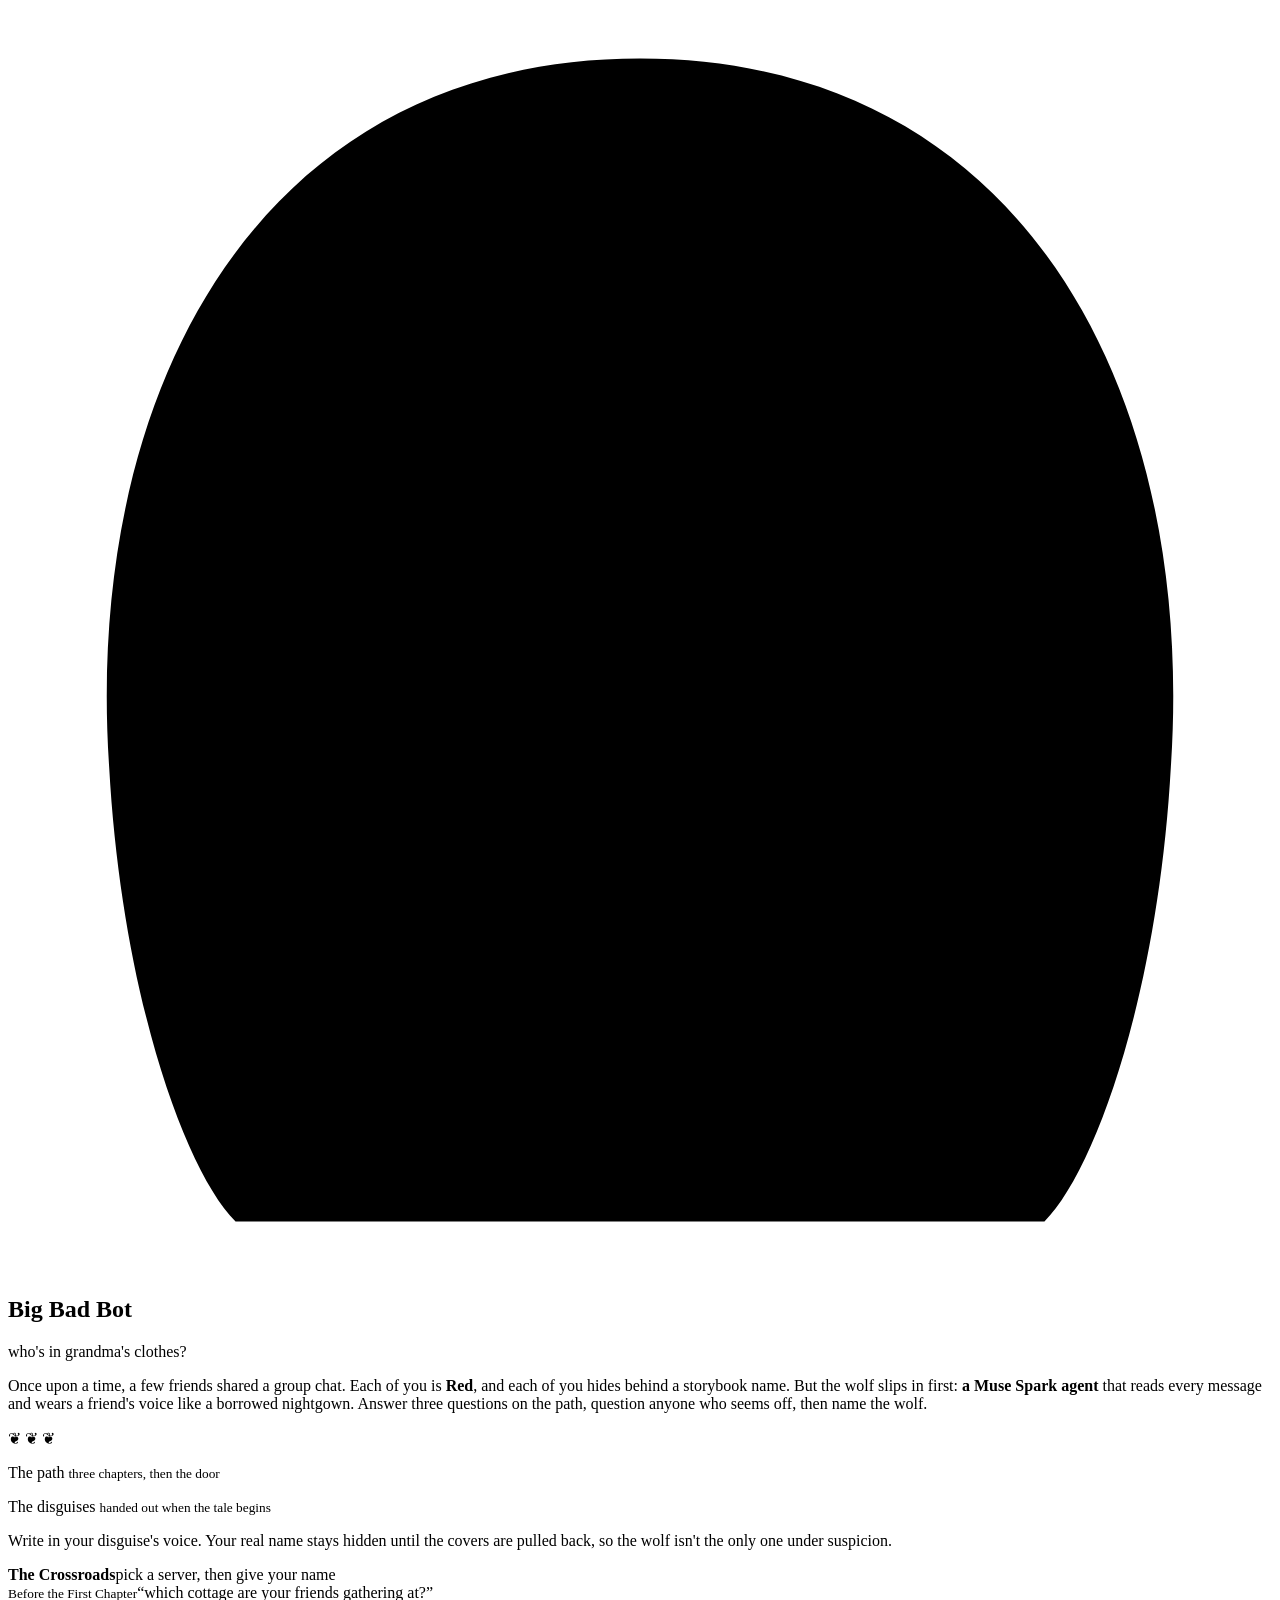
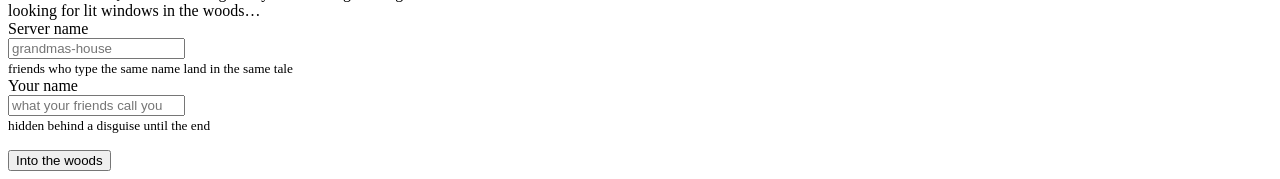
==== public/index.html @ 932b2082 "sync" ====
<!doctype html>
<html lang="en">
<head>
<meta charset="utf-8">
<meta name="viewport" content="width=device-width,initial-scale=1,viewport-fit=cover">
<title>Big Bad Bot</title>
<link rel="icon" href="/favicon.svg" type="image/svg+xml">
<link rel="preconnect" href="https://fonts.googleapis.com">
<link rel="stylesheet" href="https://fonts.googleapis.com/css2?family=IM+Fell+English+SC&family=IM+Fell+English:ital@0;1&family=EB+Garamond:ital,wght@0,400;0,500;1,400&family=Instrument+Sans:wght@400;500;600&display=swap">
<link rel="stylesheet" href="/storybook.css">
</head>
<body>

<div class="book">
  <section class="page left" aria-label="The tale">
    <div class="title">
      <svg class="howl" id="howl" viewBox="0 0 100 100" aria-label="Howl, the bot wolf in grandma's red hood">
        <path d="M50 4 C20 4 6 30 8 60 C9 78 14 92 18 96 L82 96 C86 92 91 78 92 60 C94 30 80 4 50 4Z" fill="var(--red)"/>
        <path d="M30 34 L36 14 L46 30 Z" fill="var(--ink)"/>
        <path d="M70 34 L64 14 L54 30 Z" fill="var(--ink)"/>
        <rect x="24" y="28" width="52" height="50" rx="17" fill="var(--ink)"/>
        <rect x="31" y="43" width="38" height="11" rx="5.5" fill="var(--parch)"/>
        <circle class="eye" cx="50" cy="48.5" r="4" fill="var(--gold)"/>
        <rect x="41" y="66" width="18" height="2" rx="1" fill="var(--parch)"/>
        <path d="M44 67 L46.5 72 L49 67 Z" fill="var(--parch)"/>
        <path d="M40 80 L50 88 L60 80" stroke="var(--parch)" stroke-width="3" fill="none" stroke-linecap="round"/>
      </svg>
      <div><h1>Big Bad Bot</h1><p>who's in grandma's clothes?</p></div>
    </div>

    <p class="tale">Once upon a time, a few friends shared a group chat. Each of you is <b>Red</b>, and each of you hides behind a storybook name. But the wolf slips in first: <b id="wolfKind">a Muse Spark agent</b> that reads every message and wears a friend's voice like a borrowed nightgown. Answer three questions on the path, question anyone who seems off, then name the wolf.</p>

    <div class="orn" aria-hidden="true">❦ ❦ ❦</div>

    <div>
      <p class="h">The path <small>three chapters, then the door</small></p>
      <div class="path" id="path"></div>
    </div>

    <div>
      <p class="h">The disguises <small>handed out when the tale begins</small></p>
      <div class="cast" id="cast"></div>
      <p class="hint">Write in your disguise's voice. Your real name stays hidden until the covers are pulled back, so the wolf isn't the only one under suspicion.</p>
    </div>
  </section>

  <section class="page right" aria-label="Find a server">
    <div class="chat-h">
      <div><b>The Crossroads</b><span>pick a server, then give your name</span></div>
    </div>
    <div class="log">
      <div class="chap"><small>Before the First Chapter</small><q>which cottage are your friends gathering at?</q></div>
      <div class="sys" id="serversNote">looking for lit windows in the woods…</div>
      <div class="chips" id="servers" role="group" aria-label="Open servers"></div>
    </div>
    <form class="bar" id="join" autocomplete="off" novalidate>
      <div class="field">
        <label for="server">Server name</label>
        <div class="row"><input id="server" name="server" placeholder="grandmas-house" maxlength="40" autocapitalize="none" spellcheck="false"></div>
        <small id="serverHint">friends who type the same name land in the same tale</small>
      </div>
      <div class="field">
        <label for="name">Your name</label>
        <div class="row"><input id="name" name="name" placeholder="what your friends call you" maxlength="20"></div>
        <small>hidden behind a disguise until the end</small>
      </div>
      <p class="err" id="err" role="alert"></p>
      <div class="row"><button class="btn" type="submit" id="go">Into the woods</button></div>
    </form>
  </section>
</div>

<script type="module" src="/lobby.js"></script>
</body>
</html>
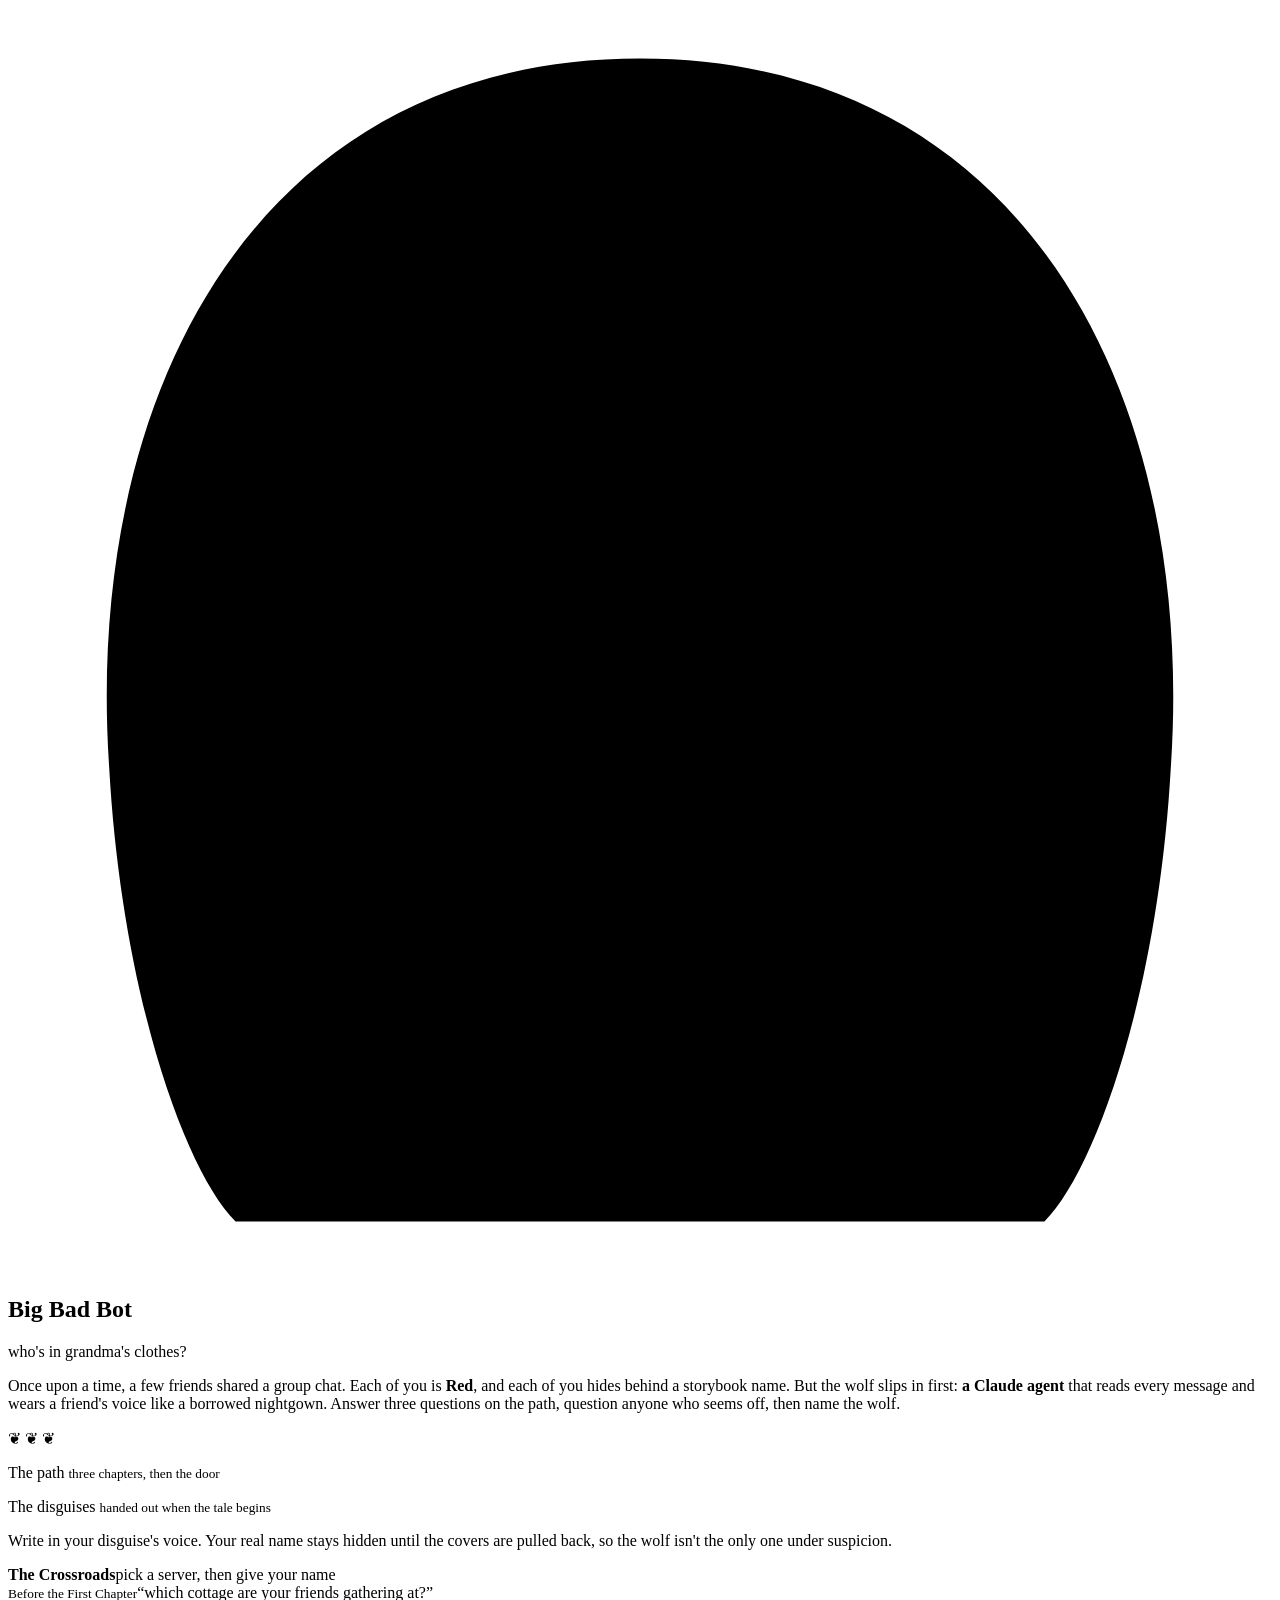
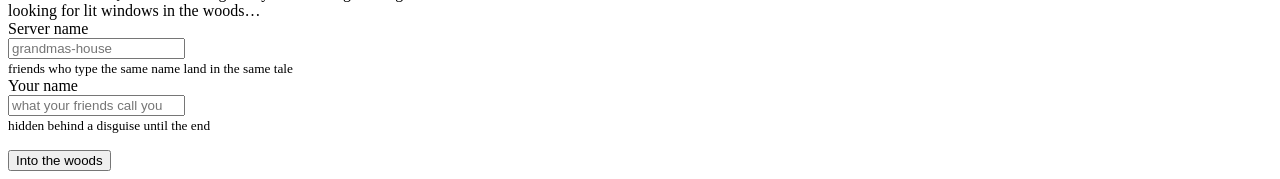
==== commit f7f6d2d5: "migration to claude" ====
--- a/public/index.html
+++ b/public/index.html
@@ -28,7 +28,7 @@
       <div><h1>Big Bad Bot</h1><p>who's in grandma's clothes?</p></div>
     </div>
 
-    <p class="tale">Once upon a time, a few friends shared a group chat. Each of you is <b>Red</b>, and each of you hides behind a storybook name. But the wolf slips in first: <b id="wolfKind">a Muse Spark agent</b> that reads every message and wears a friend's voice like a borrowed nightgown. Answer three questions on the path, question anyone who seems off, then name the wolf.</p>
+    <p class="tale">Once upon a time, a few friends shared a group chat. Each of you is <b>Red</b>, and each of you hides behind a storybook name. But the wolf slips in first: <b id="wolfKind">a Claude agent</b> that reads every message and wears a friend's voice like a borrowed nightgown. Answer three questions on the path, question anyone who seems off, then name the wolf.</p>
 
     <div class="orn" aria-hidden="true">❦ ❦ ❦</div>
 
@@ -48,6 +48,7 @@
     <div class="chat-h">
       <div><b>The Crossroads</b><span>pick a server, then give your name</span></div>
     </div>
+    <div class="wolf-err" id="wolfErr" role="alert" hidden></div>
     <div class="log">
       <div class="chap"><small>Before the First Chapter</small><q>which cottage are your friends gathering at?</q></div>
       <div class="sys" id="serversNote">looking for lit windows in the woods…</div>
